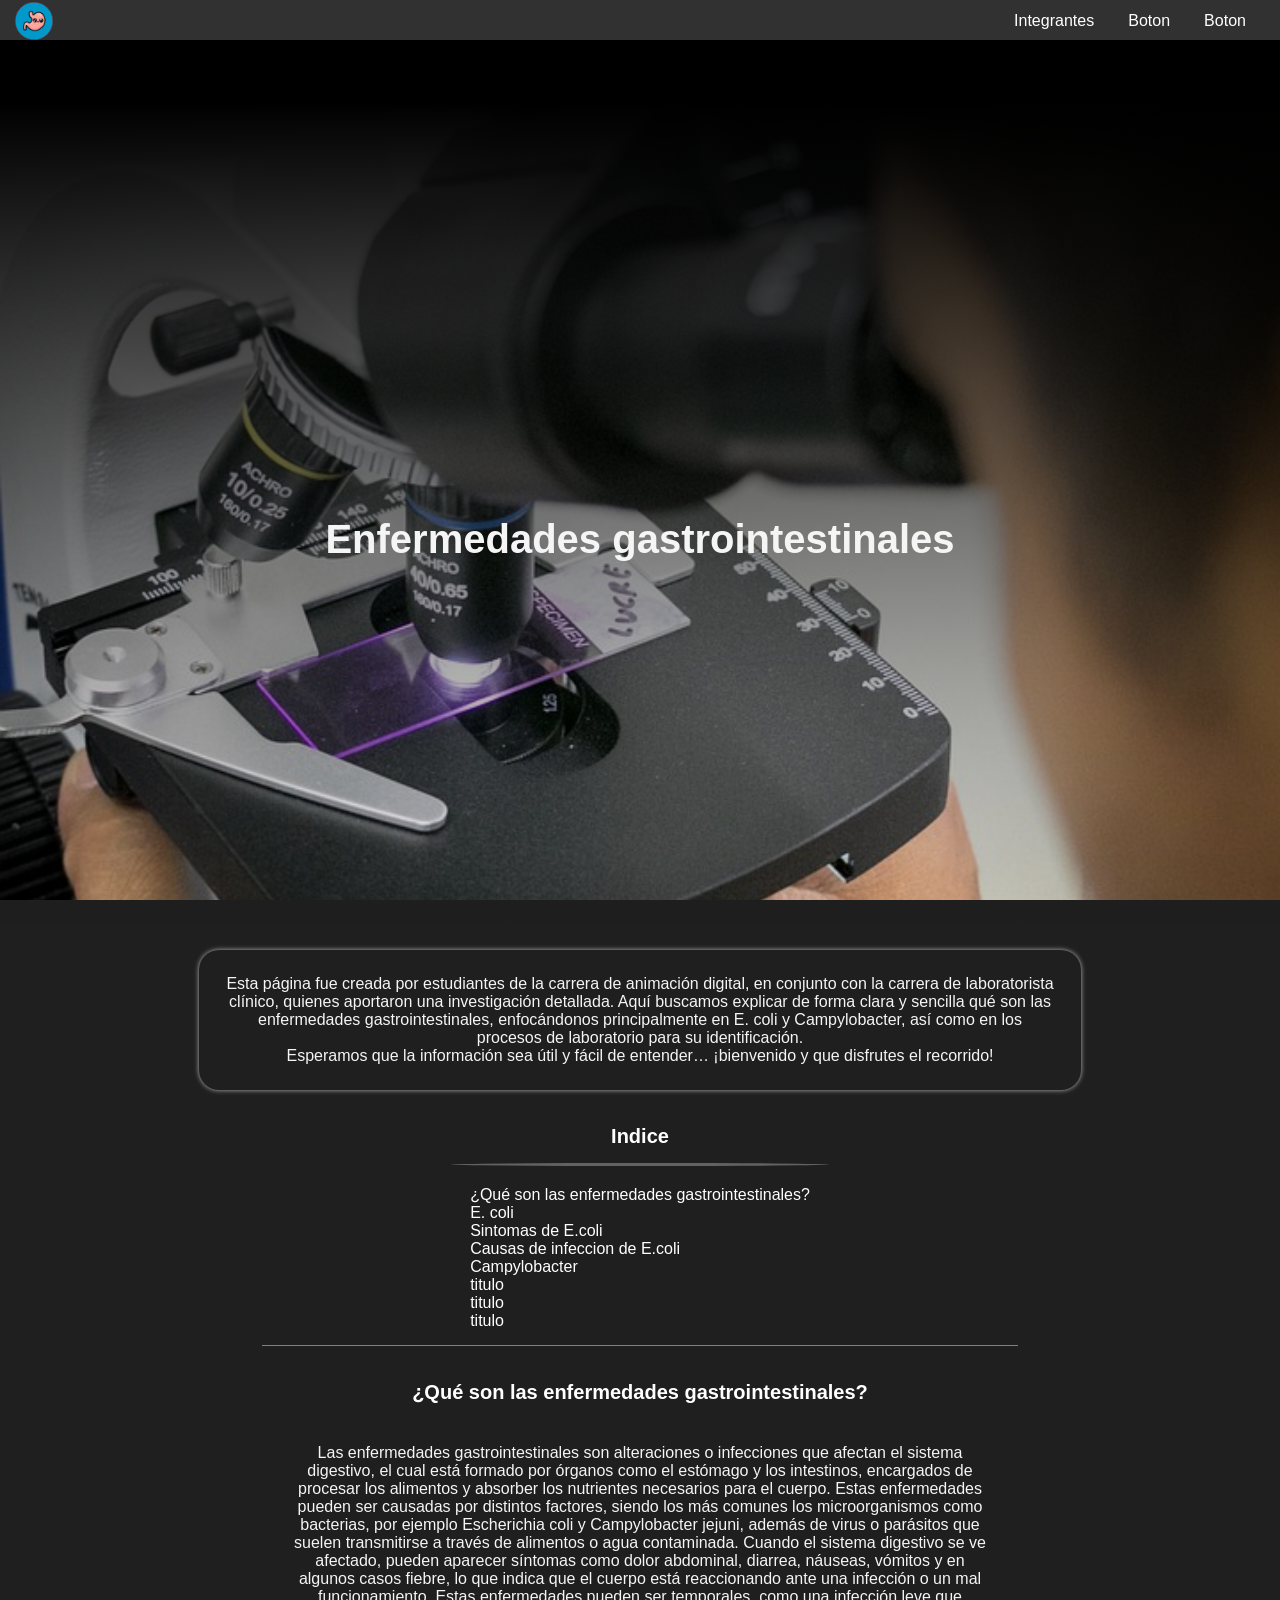
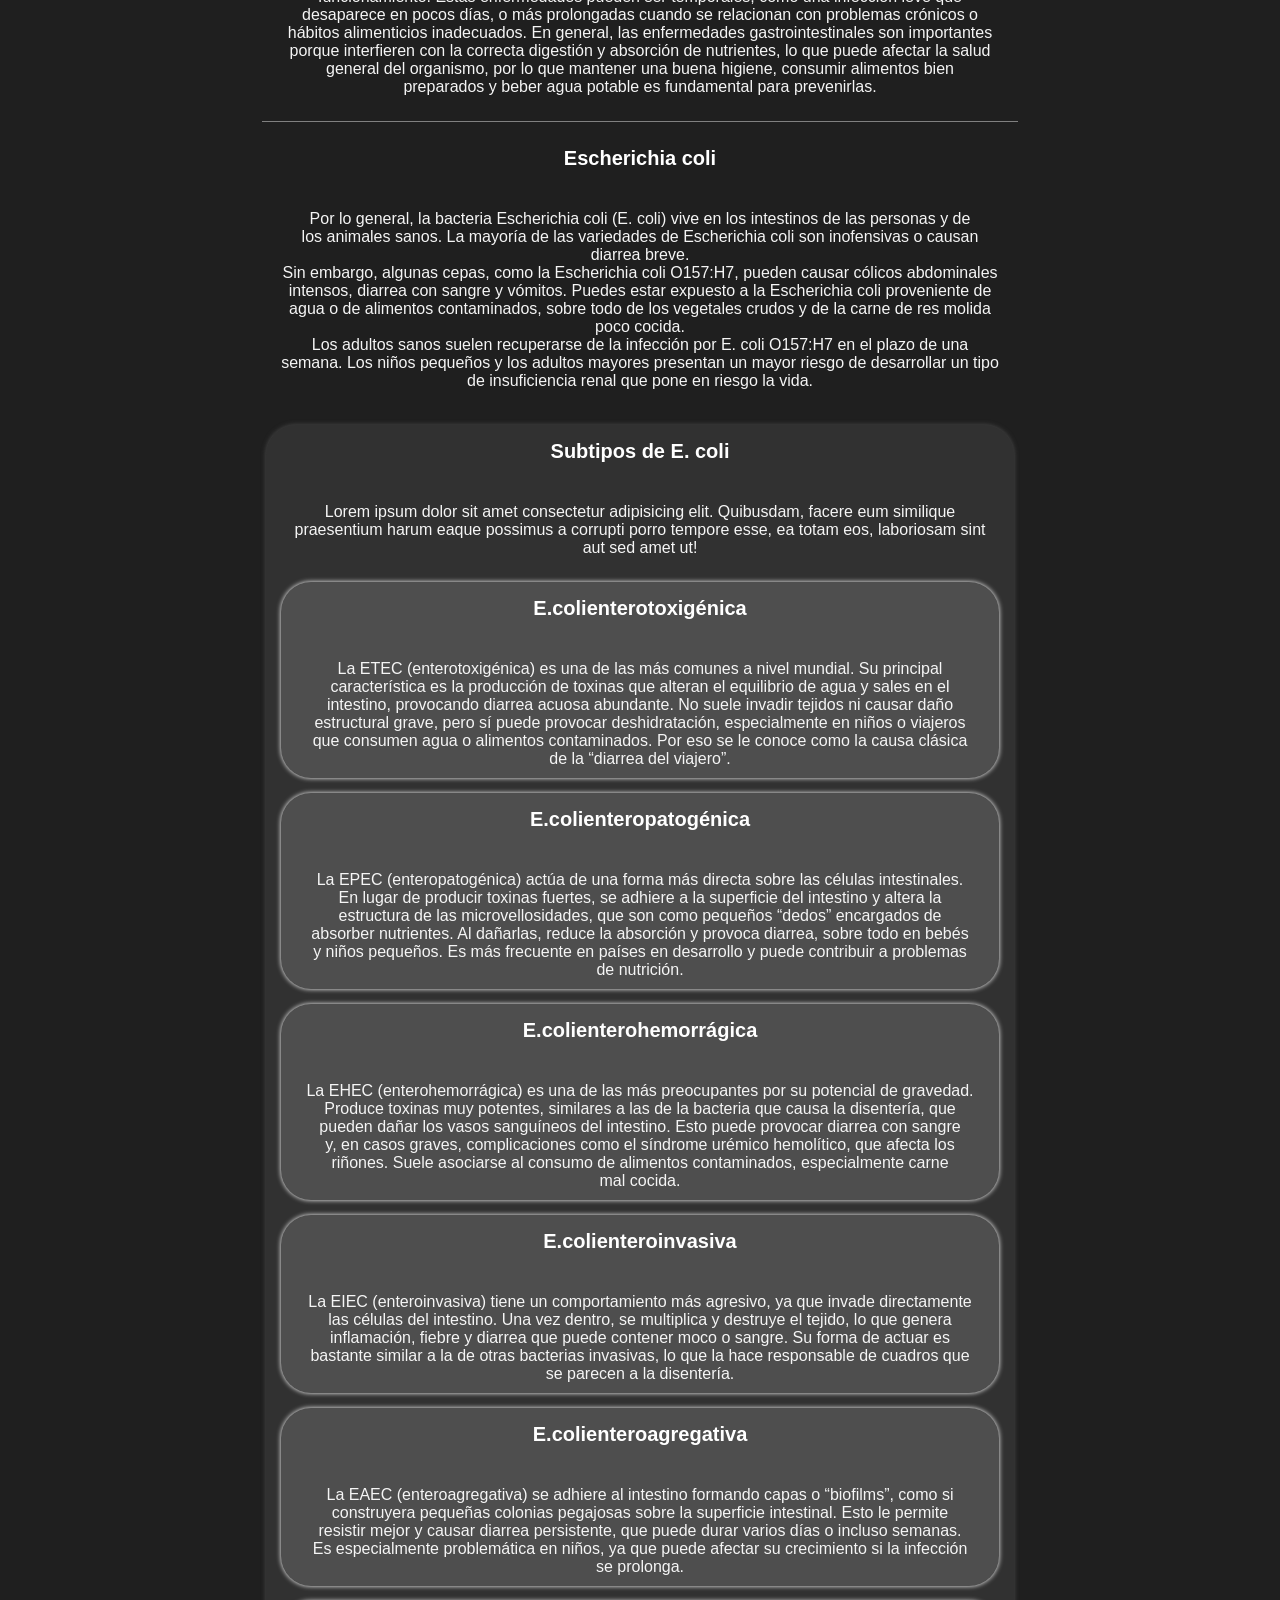
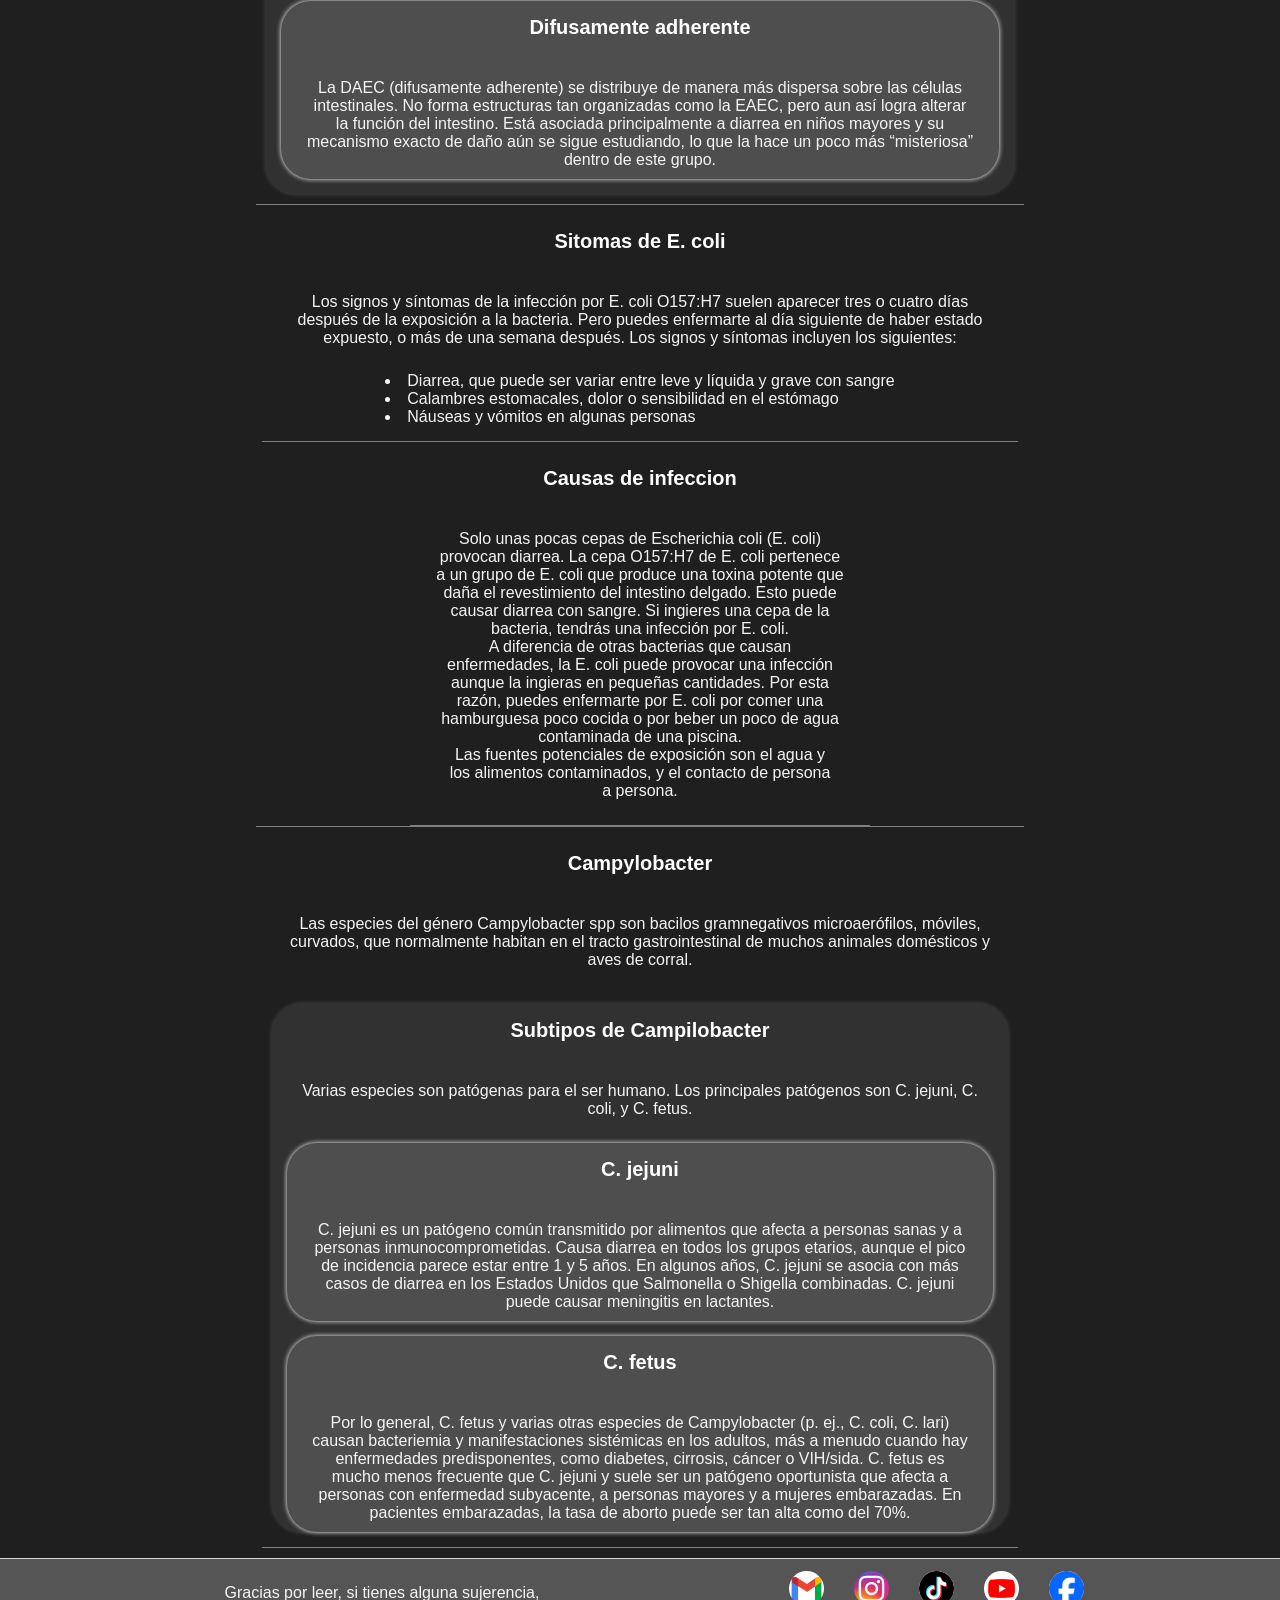
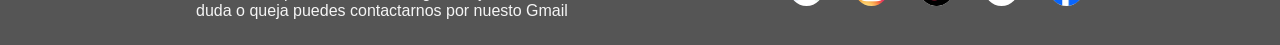
==== index.html @ 4cde3e52 "Add files via upload" ====
<!DOCTYPE html>
<html lang="en">
<head>
    <meta charset="UTF-8">
    <meta name="viewport" content="width=device-width, initial-scale=1.0">
    <link rel="stylesheet" href="css/css.css">
    <link rel="icon" href="img/logo.png" type="image/png">
    <meta name="description" content="">
    <meta name="keywords" content="">
    <meta name="robots" content="noarchive">
    <meta name="OG:title" content="Salud gastrointestinal" >
    <meta name="OG:image">
    <title>Salud gastrointestinal</title>
</head>
<body>

    <!--------------------------------barra de navegacion --------------------------------->

    <div class="container-nav">
        <div class="imagen">
                <img src="img/logo.png">
        </div>
        <div class="container-buton">
            <a href="html/integrantes.html" class="buton">Integrantes</a>
            <a href="#" class="buton">Boton</a>
            <a href="#" class="buton">Boton</a>
        </div>
    </div>

    <!---------------------------------------encavezado---------------------------------------------->

    <div class="fondo_foto">
        <div class="foto">
            <h1>Enfermedades gastrointestinales</h1>
        </div>
    </div>

    <!----------------------------introduccion-------------------------------------------->

    <div class="container-intro">
        <div class="intro">
            <p>
                Esta página fue creada por estudiantes de la carrera de animación digital, en conjunto con la carrera de laboratorista clínico, quienes aportaron una investigación detallada. Aquí buscamos explicar de forma clara y sencilla qué son las enfermedades gastrointestinales, enfocándonos principalmente en E. coli y Campylobacter, así como en los procesos de laboratorio para su identificación.
                <br>
                Esperamos que la información sea útil y fácil de entender… ¡bienvenido y que disfrutes el recorrido!
            </p>
        </div>
    </div>

    <!----------------------------indice----------------------------->
<div class="container-all">
    <div class="container-indice">
        <div class="indice">
            <div class="containerline">
                <h4 class="title-indice">Indice</h4>
                <div class="line"></div>
            </div>
            <ul>
                <li><a href="#1">¿Qué son las enfermedades gastrointestinales?</a></li>
                <li><a href="#2">E. coli</a></li>
                <li><a href="#3">Sintomas de E.coli</a></li>
                <li><a href="#4">Causas de infeccion de E.coli</a></li>
                <li><a href="#5">Campylobacter</a></li>
                <li><a href="#6">titulo</a></li>
                <li><a href="#7">titulo</a></li>
                <li><a href="#8">titulo</a></li>
            </ul>
        </div>
    </div>

    <!---------------------------- que son-------------------------------->

    <div class="container-enfermedades" id="1">
        <div class="enfermedades">
            <h2>
                ¿Qué son las enfermedades gastrointestinales?
            </h2>
            <p>
                Las enfermedades gastrointestinales son alteraciones o infecciones que afectan el sistema digestivo, el cual está formado por órganos como el estómago y los intestinos, encargados de procesar los alimentos y absorber los nutrientes necesarios para el cuerpo. Estas enfermedades pueden ser causadas por distintos factores, siendo los más comunes los microorganismos como bacterias, por ejemplo Escherichia coli y Campylobacter jejuni, además de virus o parásitos que suelen transmitirse a través de alimentos o agua contaminada. Cuando el sistema digestivo se ve afectado, pueden aparecer síntomas como dolor abdominal, diarrea, náuseas, vómitos y en algunos casos fiebre, lo que indica que el cuerpo está reaccionando ante una infección o un mal funcionamiento. Estas enfermedades pueden ser temporales, como una infección leve que desaparece en pocos días, o más prolongadas cuando se relacionan con problemas crónicos o hábitos alimenticios inadecuados. En general, las enfermedades gastrointestinales son importantes porque interfieren con la correcta digestión y absorción de nutrientes, lo que puede afectar la salud general del organismo, por lo que mantener una buena higiene, consumir alimentos bien preparados y beber agua potable es fundamental para prevenirlas.
            </p>
        </div>
    </div>

    <!------------------------e.coli------------------------------------>

    <div class="ecoli-container" id="2">
        <div class="ecoli">
            <h3>Escherichia coli</h3>
            <p>
                Por lo general, la bacteria Escherichia coli (E. coli) vive en los intestinos de las personas y de los animales sanos. La mayoría de las variedades de Escherichia coli son inofensivas o causan diarrea breve.
                <br>Sin embargo, algunas cepas, como la Escherichia coli O157:H7, pueden causar cólicos abdominales intensos, diarrea con sangre y vómitos. Puedes estar expuesto a la Escherichia coli proveniente de agua o de alimentos contaminados, sobre todo de los vegetales crudos y de la carne de res molida poco cocida.
                <br>Los adultos sanos suelen recuperarse de la infección por E. coli O157:H7 en el plazo de una semana. Los niños pequeños y los adultos mayores presentan un mayor riesgo de desarrollar un tipo de insuficiencia renal que pone en riesgo la vida.
            </p>
            <div class="container-subtiposec">
                <div class="subtipos">
                    <h4>
                        Subtipos de E. coli
                    </h4>
                    <p>
                        Lorem ipsum dolor sit amet consectetur adipisicing elit. Quibusdam, facere eum similique praesentium harum eaque possimus a corrupti porro tempore esse, ea totam eos, laboriosam sint aut sed amet ut!
                    </p>
                    <div class="container-sub">
                        <div class="sub">
                            <h5>
                                E.colienterotoxigénica
                            </h5>
                            <p>
                                La ETEC (enterotoxigénica) es una de las más comunes a nivel mundial. Su principal característica es la producción de toxinas que alteran el equilibrio de agua y sales en el intestino, provocando diarrea acuosa abundante. No suele invadir tejidos ni causar daño estructural grave, pero sí puede provocar deshidratación, especialmente en niños o viajeros que consumen agua o alimentos contaminados. Por eso se le conoce como la causa clásica de la “diarrea del viajero”.
                            </p>
                        </div>
                    </div>
                    <div class="container-sub">
                        <div class="sub">
                            <h5>
                                E.colienteropatogénica
                            </h5>
                            <p>
                                La EPEC (enteropatogénica) actúa de una forma más directa sobre las células intestinales. En lugar de producir toxinas fuertes, se adhiere a la superficie del intestino y altera la estructura de las microvellosidades, que son como pequeños “dedos” encargados de absorber nutrientes. Al dañarlas, reduce la absorción y provoca diarrea, sobre todo en bebés y niños pequeños. Es más frecuente en países en desarrollo y puede contribuir a problemas de nutrición.
                            </p>
                        </div>
                    </div>
                    <div class="container-sub">
                        <div class="sub">
                            <h5>
                                E.colienterohemorrágica
                            </h5>
                            <p>
                                La EHEC (enterohemorrágica) es una de las más preocupantes por su potencial de gravedad. Produce toxinas muy potentes, similares a las de la bacteria que causa la disentería, que pueden dañar los vasos sanguíneos del intestino. Esto puede provocar diarrea con sangre y, en casos graves, complicaciones como el síndrome urémico hemolítico, que afecta los riñones. Suele asociarse al consumo de alimentos contaminados, especialmente carne mal cocida.
                            </p>
                        </div>
                    </div>
                    <div class="container-sub">
                        <div class="sub">
                            <h5>
                                E.colienteroinvasiva
                            </h5>
                            <p>
                                La EIEC (enteroinvasiva) tiene un comportamiento más agresivo, ya que invade directamente las células del intestino. Una vez dentro, se multiplica y destruye el tejido, lo que genera inflamación, fiebre y diarrea que puede contener moco o sangre. Su forma de actuar es bastante similar a la de otras bacterias invasivas, lo que la hace responsable de cuadros que se parecen a la disentería.
                            </p>
                        </div>
                    </div>
                    <div class="container-sub">
                        <div class="sub">
                            <h5>
                                E.colienteroagregativa
                            </h5>
                            <p>
                                La EAEC (enteroagregativa) se adhiere al intestino formando capas o “biofilms”, como si construyera pequeñas colonias pegajosas sobre la superficie intestinal. Esto le permite resistir mejor y causar diarrea persistente, que puede durar varios días o incluso semanas. Es especialmente problemática en niños, ya que puede afectar su crecimiento si la infección se prolonga.
                            </p>
                        </div>
                    </div>
                    <div class="container-sub">
                        <div class="sub">
                            <h5>
                                Difusamente adherente
                            </h5>
                            <p>
                                La DAEC (difusamente adherente) se distribuye de manera más dispersa sobre las células intestinales. No forma estructuras tan organizadas como la EAEC, pero aun así logra alterar la función del intestino. Está asociada principalmente a diarrea en niños mayores y su mecanismo exacto de daño aún se sigue estudiando, lo que la hace un poco más “misteriosa” dentro de este grupo.
                            </p>
                        </div>
                    </div>
                </div>
            </div>
        </div>
    </div>

    <!--------------------------------sintomas ec--------------------------------->

    <div class="container-sintomasec">
        <div class="sintomasec">
            <h3 id="3">
                Sitomas de E. coli
            </h3>
            <p>
                Los signos y síntomas de la infección por E. coli O157:H7 suelen aparecer tres o cuatro días después de la exposición a la bacteria. Pero puedes enfermarte al día siguiente de haber estado expuesto, o más de una semana después. Los signos y síntomas incluyen los siguientes:
            </p>
            <ul>
                <li class="list">Diarrea, que puede ser variar entre leve y líquida y grave con sangre</il>
                <li class="list">Calambres estomacales, dolor o sensibilidad en el estómago</il>
                <li class="list">Náuseas y vómitos en algunas personas</il>
            </ul>
        </div>
    </div>

    <!---------------------------------causas ec--------------------------------->

    <div class="container causasec">
        <div class="causasec">
            <h3 id="4">
                Causas de infeccion
            </h3>
            <p>
                Solo unas pocas cepas de Escherichia coli (E. coli) provocan diarrea. La cepa O157:H7 de E. coli pertenece a un grupo de E. coli que produce una toxina potente que daña el revestimiento del intestino delgado. Esto puede causar diarrea con sangre. Si ingieres una cepa de la bacteria, tendrás una infección por E. coli.
                <br>
A diferencia de otras bacterias que causan enfermedades, la E. coli puede provocar una infección aunque la ingieras en pequeñas cantidades. Por esta razón, puedes enfermarte por E. coli por comer una hamburguesa poco cocida o por beber un poco de agua contaminada de una piscina.
<br>
Las fuentes potenciales de exposición son el agua y los alimentos contaminados, y el contacto de persona a persona.

            </p>
        </div>
    </div>

    <!------------------------campylobacter------------------------------------>

    <div class="conteiner-campylobacter">
        <div class="campylobacter">
            <h3 id="5">
                Campylobacter
            </h3>
            <p>
                Las especies del género Campylobacter spp son bacilos gramnegativos microaerófilos, móviles, curvados, que normalmente habitan en el tracto gastrointestinal de muchos animales domésticos y aves de corral.
            </p>
            <div class="container-subcam">
                <div class="subcam">
                    <h4>
                        Subtipos de Campilobacter
                    </h4>
                    <p>
                        Varias especies son patógenas para el ser humano. Los principales patógenos son C. jejuni, C. coli, y C. fetus.
                    </p>
                    <div class="container-subcam">
                        <div class="subcma">
                            <h5>
                                C. jejuni
                            </h5>
                            <p>
                                C. jejuni es un patógeno común transmitido por alimentos que afecta a personas sanas y a personas inmunocomprometidas. Causa diarrea en todos los grupos etarios, aunque el pico de incidencia parece estar entre 1 y 5 años. En algunos años, C. jejuni se asocia con más casos de diarrea en los Estados Unidos que Salmonella o Shigella combinadas. C. jejuni puede causar meningitis en lactantes.
                            </p>
                        </div>
                    </div>
                    <div class="container-subcam">
                        <div class="subcma">
                            <h5>
                                C. fetus
                            </h5>
                            <p>
                                Por lo general, C. fetus y varias otras especies de Campylobacter (p. ej., C. coli, C. lari) causan bacteriemia y manifestaciones sistémicas en los adultos, más a menudo cuando hay enfermedades predisponentes, como diabetes, cirrosis, cáncer o VIH/sida. C. fetus es mucho menos frecuente que C. jejuni y suele ser un patógeno oportunista que afecta a personas con enfermedad subyacente, a personas mayores y a mujeres embarazadas. En pacientes embarazadas, la tasa de aborto puede ser tan alta como del 70%.
                            </p>
                        </div>
                    </div>
                </div>
            </div>
        </div>
    </div>
</div>
<div class="copi">
    <p>
        Gracias por leer, si tienes alguna sujerencia, 
        <br>
        duda o queja puedes contactarnos por nuesto Gmail
    </p>
    <div class="redes">
        <a href="mailto:equiponumero2gmail.com@gmail.com" class="red"><img src="img/mail.png" class="redd"></a>
        <a href="https://www.instagram.com/equipono.2?igsh=MTRiYXAwb2VqcGpnOA==" class="red"><img src="img/instagram.jpg" class="redd"></a>
        <a href="https://www.tiktok.com/@equipono.2?_r=1&_t=ZS-94mad9JW5PY" class="red"><img src="img/tiktok.png" class="redd"></a>
        <a href="https://youtube.com/@equipo2-k9d?si=1amy3OF2tzwngSuS" class="red"><img src="img/youtube.png" class="redd"></a>
        <a href="https://www.facebook.com/share/1bDBJR2shB/" class="red"><img src="img/facebook.jpg" class="redd"></a>
    </div>

</div>
</body>
</html>
---- css/css.css ----
body{
    background-color: rgb(31,31,31);
    margin: 0%;
    font-family: sans-serif;
    color: rgb(245, 245, 245);
    width: 100vw;
}

/*--------------------------------------------------encavezado--------------------------------------------------*/

    
    .fondo_foto{
    display: flex;
    justify-content: center;
    align-items: center;
    width: 100%;
    height: 100vh;
    text-align: center;
    background: url("../img/fondo.jpg") top / cover fixed;
    }


    .foto {
    width: 100%;
    height: 50vh;
    padding-top: 50vh;
    font-size: 20px;
    text-align: center;
    background: linear-gradient(black 7vh, transparent);
    }

    h2, h3, h4, h5{
        font-size: 20px;
        color: #fff;
        text-align: center;
        padding: 15px;
        margin: 0%;
    }

/*------------------------------------------------barra de navegacion------------------------------------------------*/

    .container-nav{
        display: flex;
        justify-content: space-between;
        background-color: #ffffff15;
        width: 100vw;
    }

    .container-buton{
        display: flex;
        justify-content: space-evenly;
        min-width: 300px;
        max-height: 25px;
        margin: 2px 0px;
    }

    a{
        color: #fff;
        text-decoration: none;
    }

    li{list-style: none;}

    img{
        width: 25px;
        height: 25px;
        margin: 0px 15px;
    }

    /*--------------------------------------------------introduccion--------------------------------------------------*/

    .intro{
        margin: 10px;
        width: 100%;
        border-radius: 20px;
        box-shadow: 0px 0px 5px#b6b6b6;
    }

    p{
        text-wrap: pretty;
        font-size: 14;
        margin: 15px;
        padding: 10px ;
        text-align: center;
    }

    .container-intro{
        display: flex;
        justify-content: center;
    }

    /*------------------------------------------------------indice------------------------------------------------------*/

    .container-indice, .container-enfermedades, .container-ecoli, .container-subtiposec, .container-sintomasec, .conteiner-campylobacter{
        margin: 10px;
    }

    .indice, .enfermedades, .ecoli, .sintomasec, .causasec, .campylobacter{
        display: flex;
        flex-direction: column;
        border-bottom: 1px solid gray;
    } 


    .title-indice{
        font-size: 20px;
        text-align: center;
        margin: 0%;
    }

    ul{
        margin: auto;
        margin-bottom: 15px;
        padding: 0%;
    }

    .containerline{
        display: flex;
        align-items: center;
        flex-direction: column;
        width: 50%;
        margin: auto;
    }

    .line{
        background-color: #b6b6b671;
        border-radius: 50%;
        height: 3px;
        width: 100%;
        margin-bottom: 20px;
    }

    a:hover{
        color: rgb(126, 126, 126);
    }

    /*------------------------------------------------subtipos de ecoli------------------------------------------------*/

    .container-subtiposec, .subcam{
        background-color: rgb(49, 49, 49);
        border-radius: 30px;
        margin: 10px;
        box-shadow: 0px 0px 5px rgb(78, 78, 78);
    }

    .sub, .subcma{
        background-color: rgb(78, 78, 78);
        margin: 15px;
        border-radius: 30px;
        box-shadow: 0px 0px 5px white;
    }

    /*-----------------------------------------------sintomas del e.coli-----------------------------------------------*/

    .list{list-style: inside;}

    /*-------------------------------------------vercion para computadoras-------------------------------------------*/

    @media screen and (min-width: 1024px){

        body{
            background-color: rgb(31, 31, 31);
        }

        .container-all{
            display: flex;
            flex-direction: column;
            justify-content: right;
        }

        .container-intro{
            display: flex;
            justify-content: center;
            margin: 10px;
        }

        .intro{
            width: 70%;
            margin: auto;
        }

    .indice, .enfermedades, .ecoli, .sintomasec, .causasec, .campylobacter{
        width: 60%;
        margin: auto;
        } 

        .imagen-encavezado{
        background: url()top / cover fixed;
        width: 100vw;
        height: 250px;
        display: flex;
        justify-content: center;
        }

        .container-nav{
            height: 40px;
        }

        .container-buton{
            padding: 10px 0px;
        }

        img{
            height: 38px;
            width: 38px;
            padding: 2px 0px;
        }

        .copi{
        background-color: rgb(85, 85, 85);
        border-top: 1px solid rgba(255, 255, 255, 0.774);
        display: flex;
        justify-content: space-evenly;
    }

    .redes{
        display: flex;
        justify-content: center;
        padding: 10px;
    }
    }

        
        .copi{
        flex-direction: row;
    }

    .redes{
        display: flex;
        justify-content: center;
    }


    .redd{
        border-radius: 50%;
        height: 35px;
        width: 35px;
    }
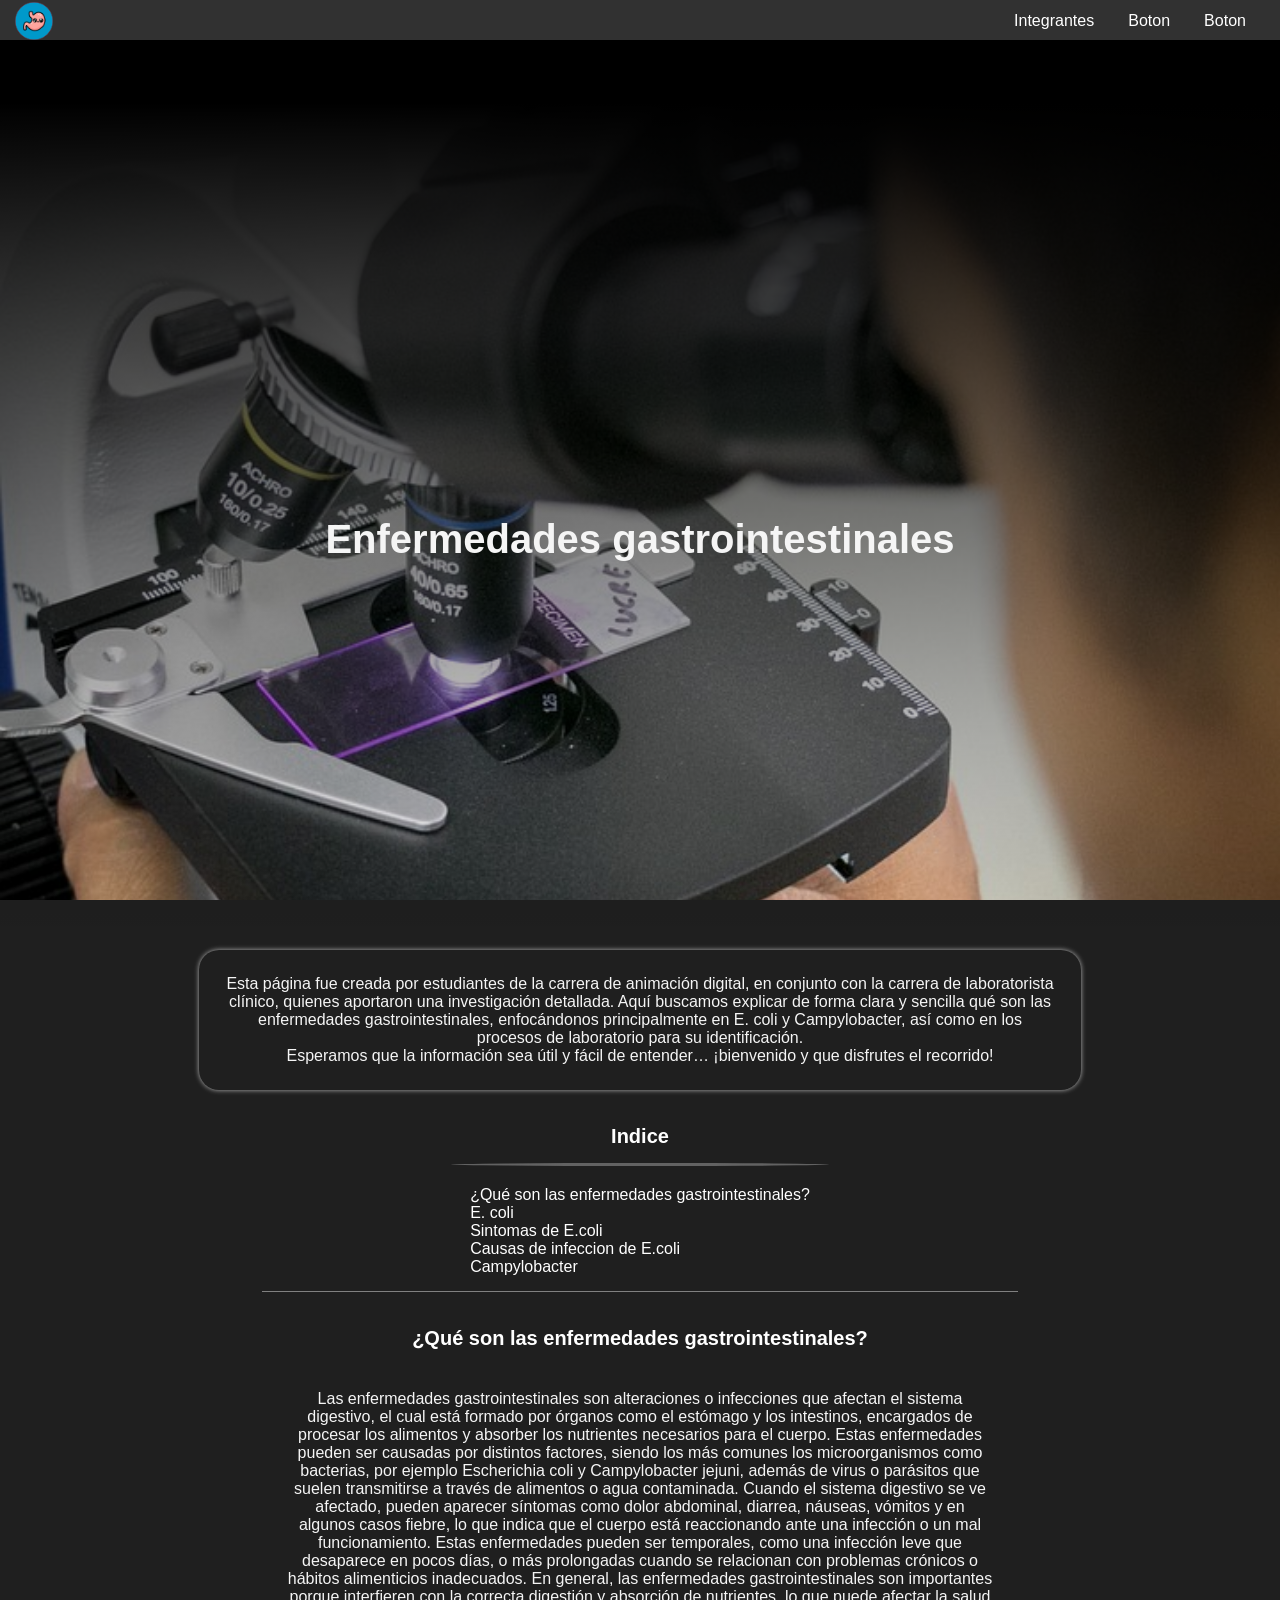
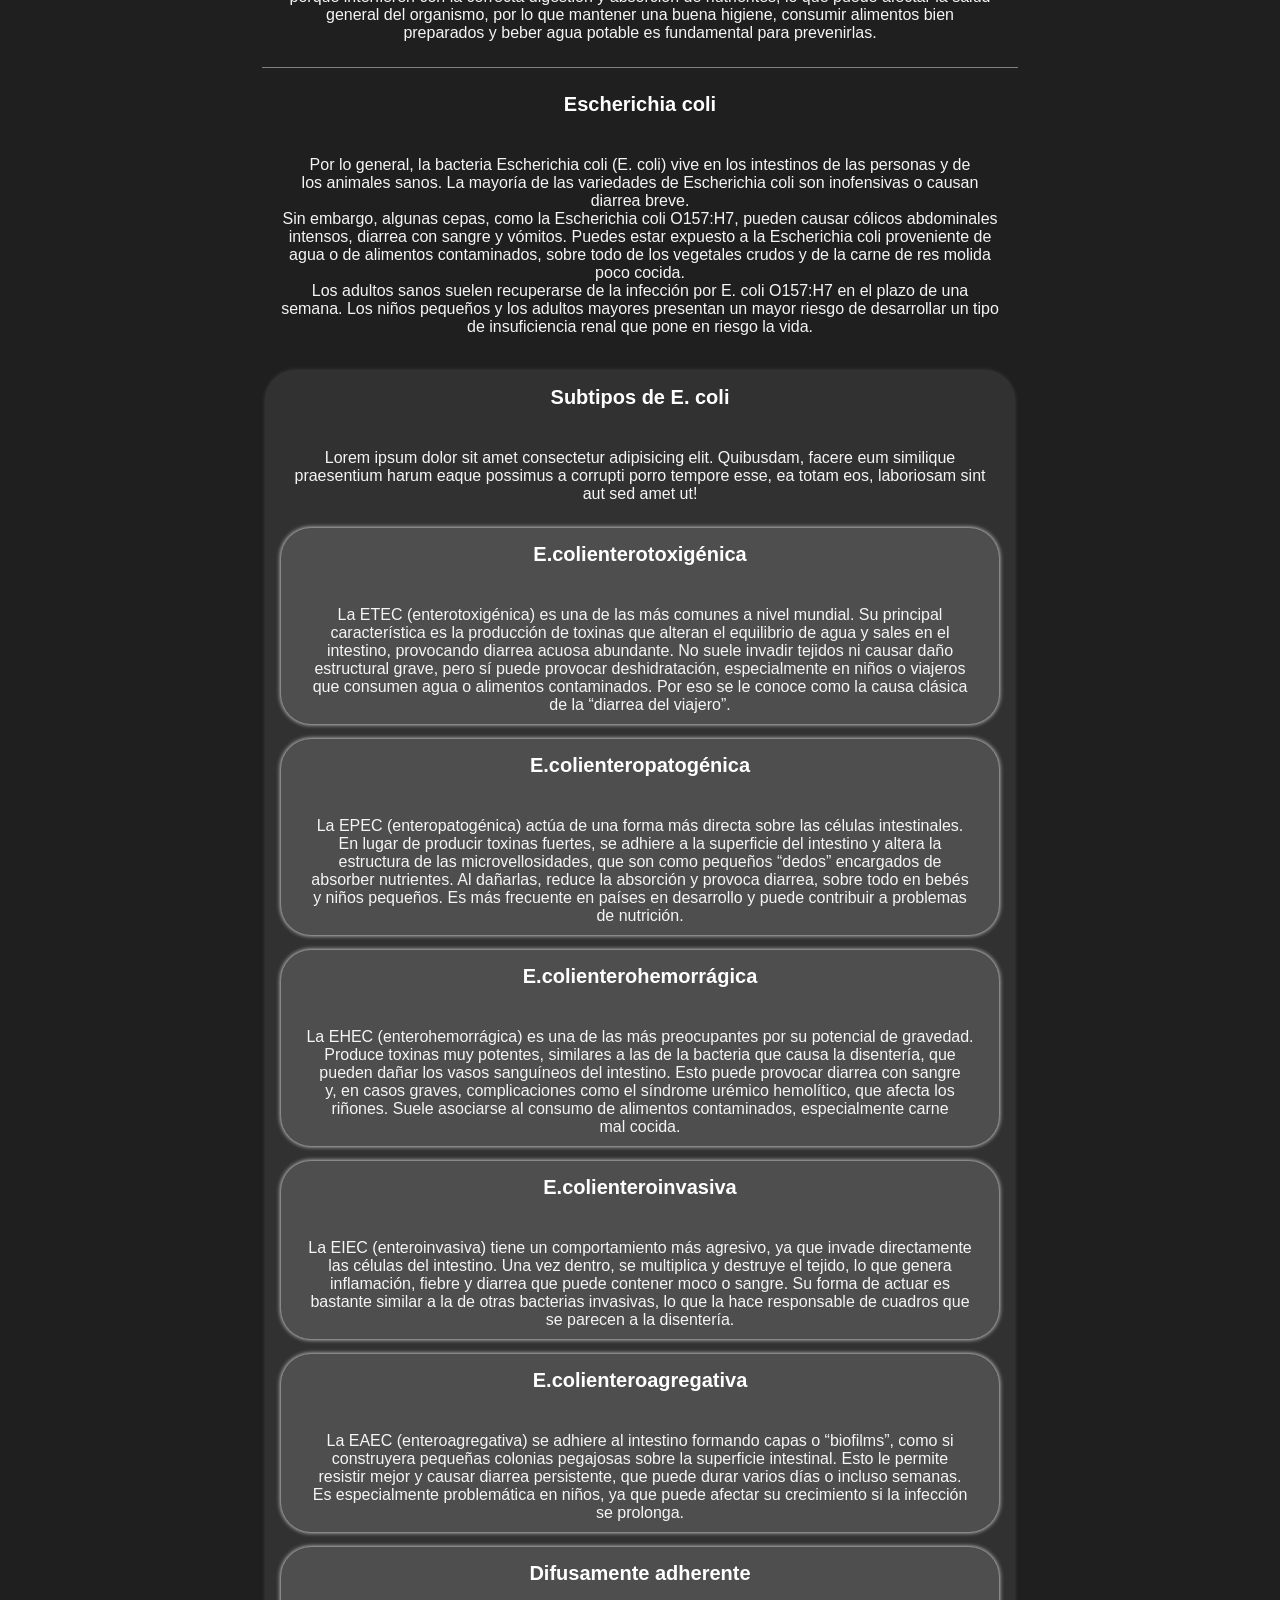
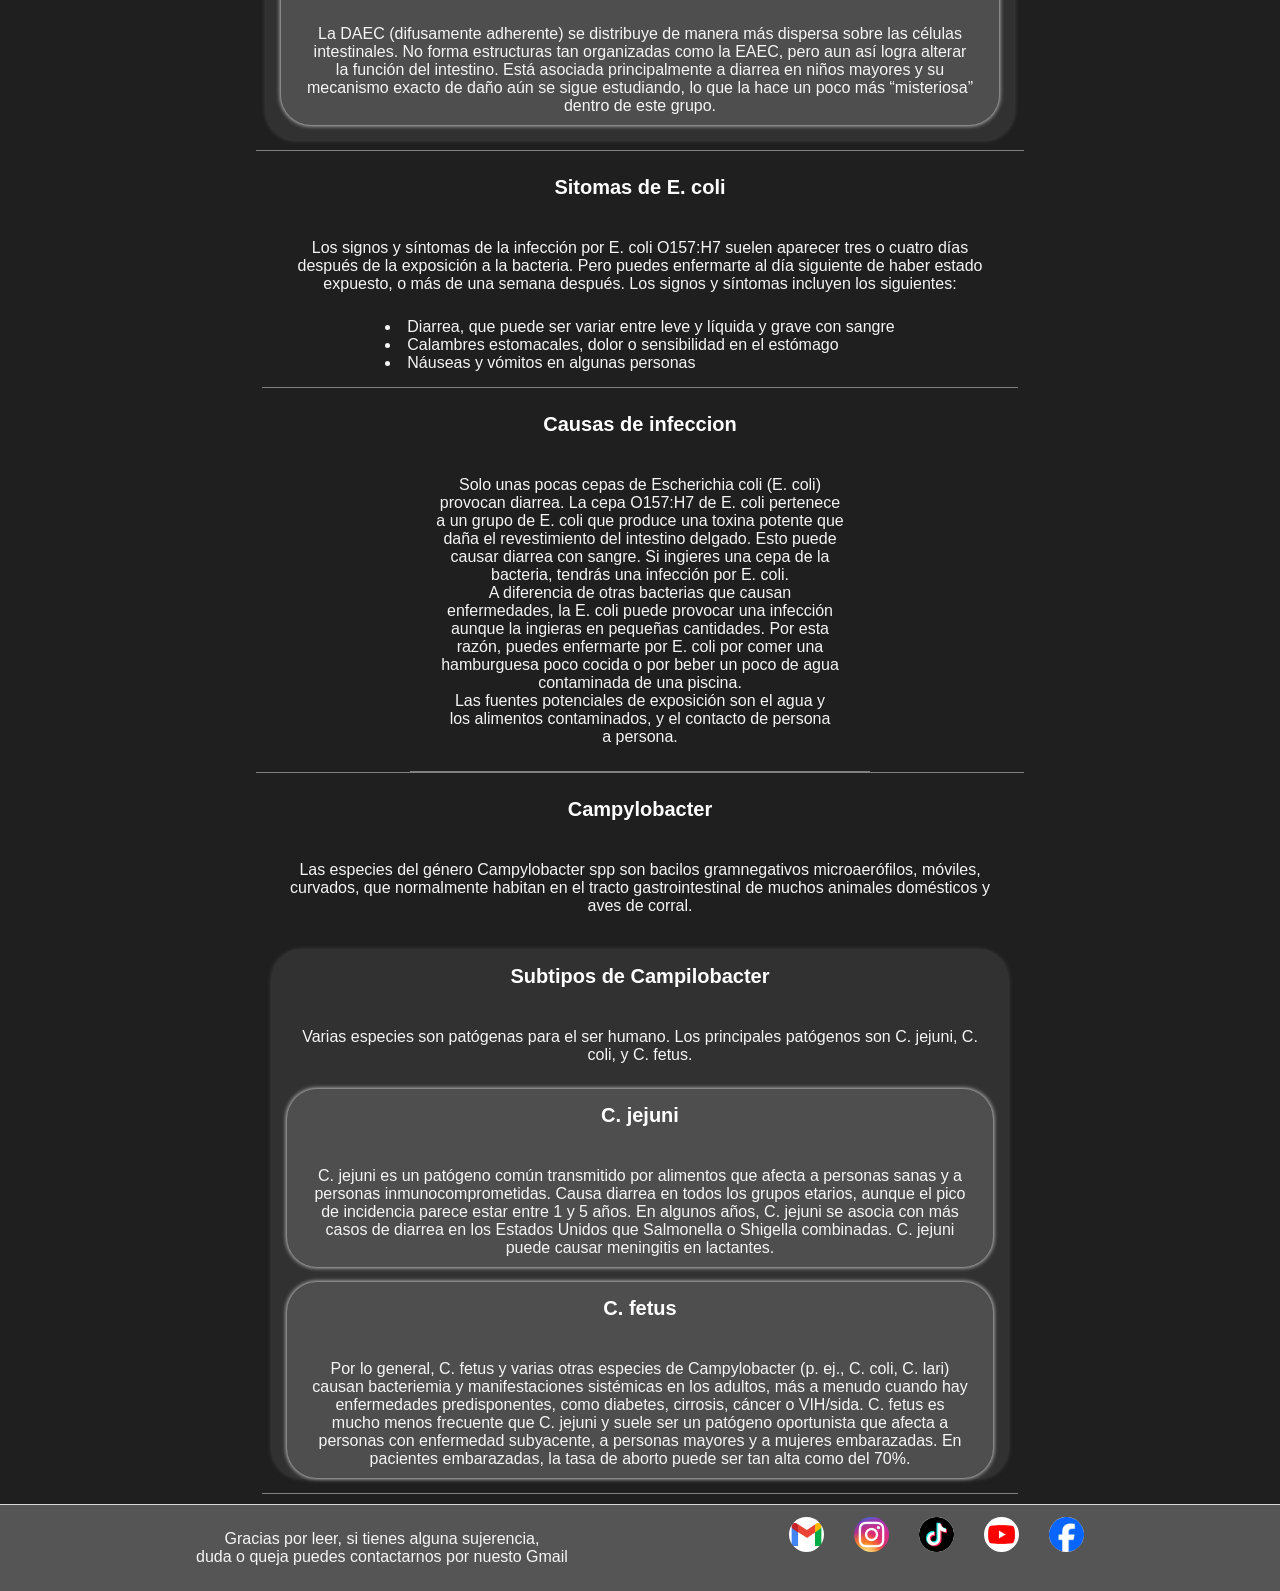
==== commit 27433fd1: "index.html" ====
--- a/index.html
+++ b/index.html
@@ -1,5 +1,5 @@
 <!DOCTYPE html>
-<html lang="en">
+<html lang="es">
 <head>
     <meta charset="UTF-8">
     <meta name="viewport" content="width=device-width, initial-scale=1.0">
@@ -61,9 +61,6 @@
                 <li><a href="#3">Sintomas de E.coli</a></li>
                 <li><a href="#4">Causas de infeccion de E.coli</a></li>
                 <li><a href="#5">Campylobacter</a></li>
-                <li><a href="#6">titulo</a></li>
-                <li><a href="#7">titulo</a></li>
-                <li><a href="#8">titulo</a></li>
             </ul>
         </div>
     </div>
@@ -259,4 +256,4 @@
 
 </div>
 </body>
-</html>+</html>
